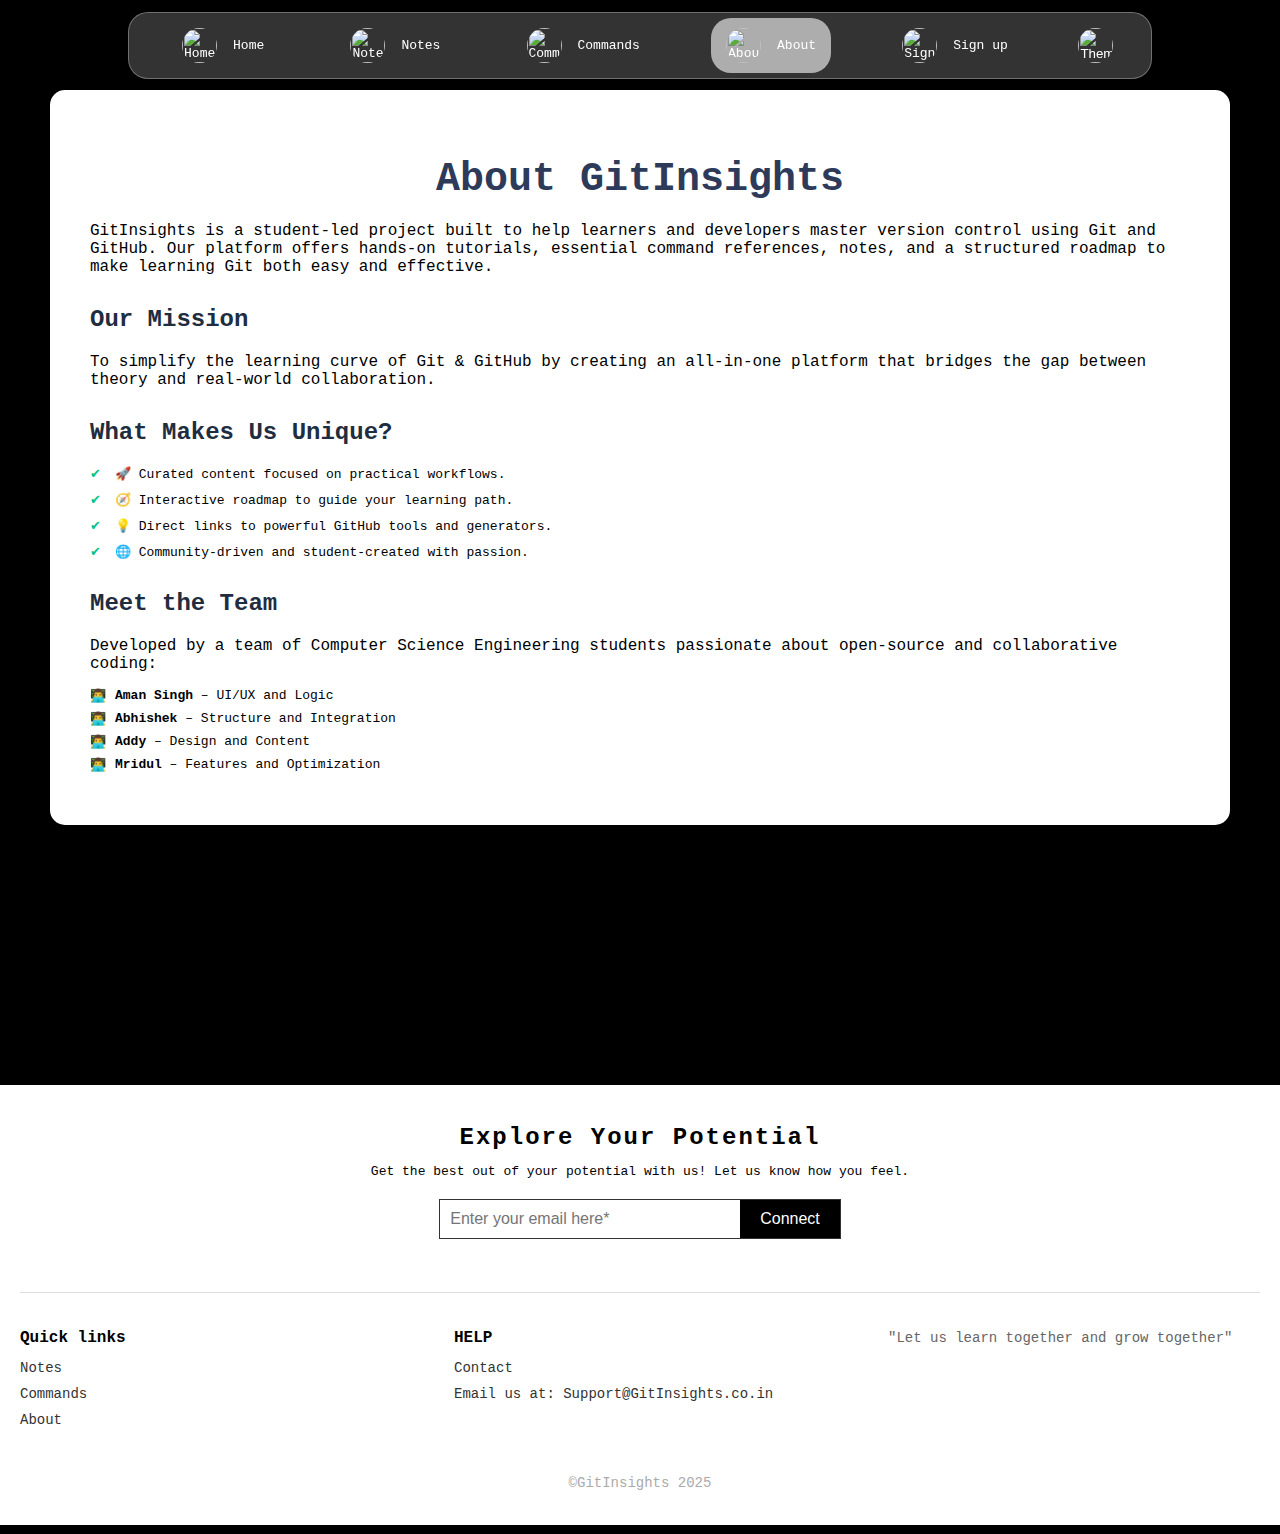
==== about.html @ c284e6dc "add about page" ====
<html lang="en">
  <head>
    <meta charset="UTF-8" />
    <meta name="viewport" content="width=device-width, initial-scale=1.0" />
    <title>GitInsights</title>
    <link rel="icon" href="images\logo.png" type="image/png" />
    <link rel="stylesheet" href="about.css" />
  </head>
  <body>
    <nav class="navbar">
      <div class="navbar-container">
        <div class="navbar-items">
          <a href="index.html" class="navbar-item">
            <img
              src="https://i.pinimg.com/474x/7a/4e/06/7a4e0680f640a082ff37ab91f86bae1f.jpg"
              alt="Home"
              class="navbar-icon"
            />
            <span>Home</span>
          </a>
          <a href="notes.html" class="navbar-item note-button">
            <img
              src="https://i.pinimg.com/474x/30/e2/13/30e213be64a823462db0dcf66d9ec0a9.jpg"
              alt="Notes"
              class="navbar-icon"
            />
            <span>Notes</span>
          </a>
          <a href="#" class="navbar-item">
            <img
              src="https://i.pinimg.com/474x/65/ce/f3/65cef34884f3d3936e85ee51a907212b.jpg"
              alt="Commands"
              class="navbar-icon"
            />
            <span>Commands</span>
          </a>
          <a href="#" class="navbar-item about-button">
            <img
              src="https://i.pinimg.com/474x/ae/3d/15/ae3d150a02f8e238a585eb3b82d9f47a.jpg"
              alt="About"
              class="navbar-icon"
            />
            <span>About</span>
          </a>
          <a href="login.html" class="navbar-item">
            <img
              src="https://i.pinimg.com/474x/3c/ae/07/3cae079ca0b9e55ec6bfc1b358c9b1e2.jpg"
              alt="Sign up"
              class="navbar-icon"
            />
            <span>Sign up</span>
          </a>
          <!-- Theme Toggle Button -->
          <button id="theme-toggle" class="navbar-item theme-toggle-button">
            <img
              src="https://i.pinimg.com/736x/44/60/ea/4460ea86bcd6973935f1f1c8fa1fc4da.jpg"
              alt="Theme Toggle"
              class="navbar-icon"
            />
          </button>
        </div>
      </div>
    </nav>

    <section class="about-section">
      <div class="about-container">
        <h1>About GitInsights</h1>
        <p>
          GitInsights is a student-led project built to help learners and
          developers master version control using Git and GitHub. Our platform
          offers hands-on tutorials, essential command references, notes, and a
          structured roadmap to make learning Git both easy and effective.
        </p>

        <h2>Our Mission</h2>
        <p>
          To simplify the learning curve of Git & GitHub by creating an
          all-in-one platform that bridges the gap between theory and real-world
          collaboration.
        </p>

        <h2>What Makes Us Unique?</h2>
        <ul>
          <li>🚀 Curated content focused on practical workflows.</li>
          <li>🧭 Interactive roadmap to guide your learning path.</li>
          <li>💡 Direct links to powerful GitHub tools and generators.</li>
          <li>🌐 Community-driven and student-created with passion.</li>
        </ul>

        <h2>Meet the Team</h2>
        <div class="about-team">
          <p>
            Developed by a team of Computer Science Engineering students
            passionate about open-source and collaborative coding:
          </p>
          <ul>
            <li><strong>Aman Singh</strong> – UI/UX and Logic</li>
            <li><strong>Abhishek</strong> – Structure and Integration</li>
            <li><strong>Addy</strong> – Design and Content</li>
            <li><strong>Mridul</strong> – Features and Optimization</li>
          </ul>
        </div>
      </div>
    </section>
    <script>
        // JavaScript for Theme Toggle
        const themeToggle = document.getElementById("theme-toggle");
        const body = document.body;
  
        // Check for saved theme in localStorage
        const savedTheme = localStorage.getItem("theme");
        if (savedTheme) {
          body.classList.add(savedTheme);
        }
  
        themeToggle.addEventListener("click", () => {
          body.classList.toggle("light-theme");
          if (body.classList.contains("light-theme")) {
            localStorage.setItem("theme", "light-theme");
          } else {
            localStorage.setItem("theme", "");
          }
        });
      </script>
  
    <!-------------------------------------- footer section     ---------------------------------------->
    <div class="container-footer">
      <section class="newsletter">
        <h2>Explore Your Potential</h2>
        <p>
          Get the best out of your potential with us! Let us know how you feel.
        </p>
        <form class="email-form">
          <input type="email" placeholder="Enter your email here*" required />
          <button type="submit">Connect</button>
        </form>
      </section>

      <footer>
        <div class="footer-section about">
          <h3>Quick links</h3>
          <ul>
            <li><a href="#">Notes</a></li>
            <li><a href="jobs.html">Commands</a></li>
            <li><a href="#">About</a></li>
          </ul>
        </div>

        <div class="footer-section help">
          <h3>HELP</h3>
          <ul>
            <li>
              <a
                href="mailto:abhisheksharma7340733@gmail.com,aman8560856@gmail.com?subject=Inquiry&body=Hello%20there,%20I'd%20like%20to%20ask..."
                target="_blank"
                >Contact</a
              >
            </li>
            <li>
              <a
                href="mailto:abhisheksharma7340733@gmail.com,aman8560856@gmail.com?subject=Inquiry&body=Hello%20there,%20I'd%20like%20to%20ask..."
                target="_blank"
                id="support"
                >Email us at: Support@GitInsights.co.in</a
              >
            </li>
          </ul>
        </div>

        <div class="footer-section bio">
          <p>"Let us learn together and grow together"</p>
        </div>
      </footer>

      <div class="copyright">
        <p>©GitInsights 2025</p>
      </div>
    </div>
  </body>
</html>
---- about.css ----
body.light-theme {
    background-color: rgb(212, 204, 204);
  }
  
  body.light-theme .navbar {
    background: rgba(255, 255, 255, 0.267); /* Darker background for contrast */
    border: 1px solid rgba(0, 0, 0, 0.3); /* Darker border */
  }
  
  body.light-theme .navbar-item {
    color: rgb(0, 0, 0); /* Black text for light theme */
  }
  
  body.light-theme .navbar-item:hover {
    background: rgb(255, 255, 255); /* Darker hover effect */
  }
  
  body.light-theme .testimonials-section h1,
  body.light-theme .testimonials-section h3,
  body.light-theme .testimonials-section p {
    color: black;
  }
  
  /* Toggle Button Styling */
  .theme-toggle-button {
    cursor: pointer;
    background: none;
    border: none;
    width: 34px; /* Fixed width for circle */
    height: 34px; /* Fixed height for circle */
    border-radius: 50%; /* Make it circular */
    display: flex;
    align-items: center;
    justify-content: center;
    transition: background 0.3s ease;
  }
  
  .theme-toggle-button:hover {
    background: rgba(255, 255, 255, 0.4);
  }
  
  body.light-theme .theme-toggle-button:hover {
    background: rgb(255, 255, 255); /* Darker hover effect */
  }
  
  .theme-toggle-button .navbar-icon {
    width: 35px; /* Adjust icon size */
    height: 35px;
    filter: invert(0); /* Make icon white in dark theme */
  }
  
  body.light-theme .theme-toggle-button .navbar-icon {
    filter: invert(1); /* Make icon black in light theme */
  }
  
  html {
    scroll-behavior: smooth;
  }
  
  body {
    margin: 0;
    padding: 0;
    font-family: monospace;
    background-color: black;
  }
  /* Dark Theme: Hero Section */
  body:not(.light-theme) .hero h1,
  body:not(.light-theme) .hero p {
    color: white;
  }
  
  body:not(.light-theme) .badge {
    background-color: rgba(255, 255, 255, 0.2);
    color: white;
  }
  
  .navbar {
    background: rgba(255, 255, 255, 0.2);
    backdrop-filter: blur(10px);
    border-radius: 20px;
    padding: 5px 10px;
    box-shadow: 0 4px 6px rgba(0, 0, 0, 0.1);
    position: fixed;
    top: 12px;
    left: 10%;
    right: 10%;
    z-index: 1000;
    border: 1px solid rgba(255, 255, 255, 0.3); /* Lighter border for better contrast */
  }
  
  .navbar-container {
    display: flex;
    justify-content: space-between;
    align-items: center;
    max-width: 1200px;
    margin: 0 auto;
  }
  
  .navbar-items {
    display: flex;
    justify-content: space-around;
    align-items: center;
    width: 100%;
  }
  
  .navbar-icon {
    width: 35px; /* You can adjust the size */
    height: 35px;
    border-radius: 18px;
  }
  .navbar-item span {
    margin-left: 8px;
  }
  
  .navbar-item {
    color: rgb(
      255,
      255,
      255
    ); /* White text for better contrast on dark background */
    text-decoration: none;
    padding: 10px 15px;
    border-radius: 20px;
    transition: background 0.3s ease;
    display: flex;
    align-items: center;
    gap: 8px;
  }
  .about-button{
    background: rgba(255, 255, 255, 0.6);
  }
  
  .navbar-item:hover {
    background: rgba(255, 255, 255, 0.4);
  }
  
  /* Hide menu toggle button */
  .menu-toggle {
    display: none;
  }
  

  /* About Section */
  .about-section {
    padding: 60px 20px;
    max-width: 100%;
    margin-top: 30px;
    margin-left: 30px;
    margin-right: 30px;
  }
  
  .about-container {
    background-color: #ffffff;
    padding: 40px;
    border-radius: 15px;
    box-shadow: 0 8px 20px rgba(0, 0, 0, 0.1);
  }
  
  .about-container h1 {
    font-size: 2.5rem;
    margin-bottom: 20px;
    color: #2e3a59;
    text-align: center;
  }
  
  .about-container h2 {
    font-size: 1.5rem;
    margin-top: 30px;
    color: #1f2d40;
  }
  
  .about-container p {
    font-size: 1rem;
    margin: 15px 0;
  }
  
  .about-container ul {
    list-style-type: none;
    padding-left: 0;
    margin-top: 10px;
  }
  
  .about-container ul li {
    padding-left: 25px;
    position: relative;
    margin-bottom: 10px;
  }
  
  .about-container ul li::before {
    content: "✔";
    position: absolute;
    left: 0;
    color: #00c48c;
  }
  
  .about-team ul li {
    padding-left: 25px;
    position: relative;
    margin-bottom: 8px;
  }
  
  .about-team ul li::before {
    content: "👨‍💻";
    position: absolute;
    left: 0;
  }
  
  
  /* Footer Bottom */
  
  .container-footer {
    margin: 0 auto;
    padding: 20px;
    background-color: white;
    margin-top: 200px;
  }
  
  .newsletter {
    text-align: center;
    margin-bottom: 40px;
  }
  
  .newsletter h2 {
    font-size: 24px;
    font-weight: 600;
    color: black;
    letter-spacing: 2px;
    margin-bottom: 10px;
    text-align: center;
  }
  
  .newsletter p {
    margin-bottom: 20px;
  }
  
  .email-form {
    display: inline-flex;
    border: 1px solid #333;
  }
  
  .email-form input[type="email"] {
    padding: 10px;
    border: none;
    outline: none;
    width: 300px;
    font-size: 16px;
  }
  
  .email-form button {
    padding: 10px 20px;
    background-color: #000;
    color: #fff;
    border: none;
    cursor: pointer;
    font-size: 16px;
  }
  
  footer {
    display: flex;
    justify-content: space-between;
    padding: 20px 0;
    border-top: 1px solid #ddd;
  }
  
  .footer-section {
    width: 30%;
  }
  
  .footer-section h3 {
    font-size: 16px;
    font-weight: bold;
    margin-bottom: 10px;
  }
  
  .footer-section ul {
    list-style-type: none;
  }
  
  .footer-section ul li {
    margin-bottom: 10px;
  }
  
  .footer-section ul li a {
    text-decoration: none;
    color: #333;
    font-size: 14px;
    margin-left: -40px;
  }
  
  .footer-section.bio p {
    font-size: 14px;
    line-height: 1.6;
    color: #666;
  }
  
  .copyright {
    text-align: center;
    font-size: 14px;
    color: #aaa;
  }
  
  @media (max-width: 768px) {
    .navbar {
      left: 10%;
      right: 10%;
      height: 40px;
      align-self: center;
    }
  
    .navbar-item span {
      display: none; /* Hide text labels on small screens */
    }
  
    .navbar-items {
      justify-content: space-between;
      padding: 0px;
    }
  
    .navbar-item {
      padding: 0px;
    }
  }
  
  @media (max-width: 480px) {
    .navbar {
      left: 5%;
      right: 5%;
      height: 35px;
      align-self: center;
    }
    .navbar-items :hover {
      padding: 0px;
    }
    .cards {
      margin-top: 100px;
    }
    .container-footer {
      margin-top: 100px;
    }
  
    .email-form input[type="email"] {
      padding: 8px;
      border: none;
      outline: none;
      width: 200px;
      font-size: 16px;
    }
    .copyright {
      text-align: center;
      margin: -20px 0px -20px 0px;
    }
  }
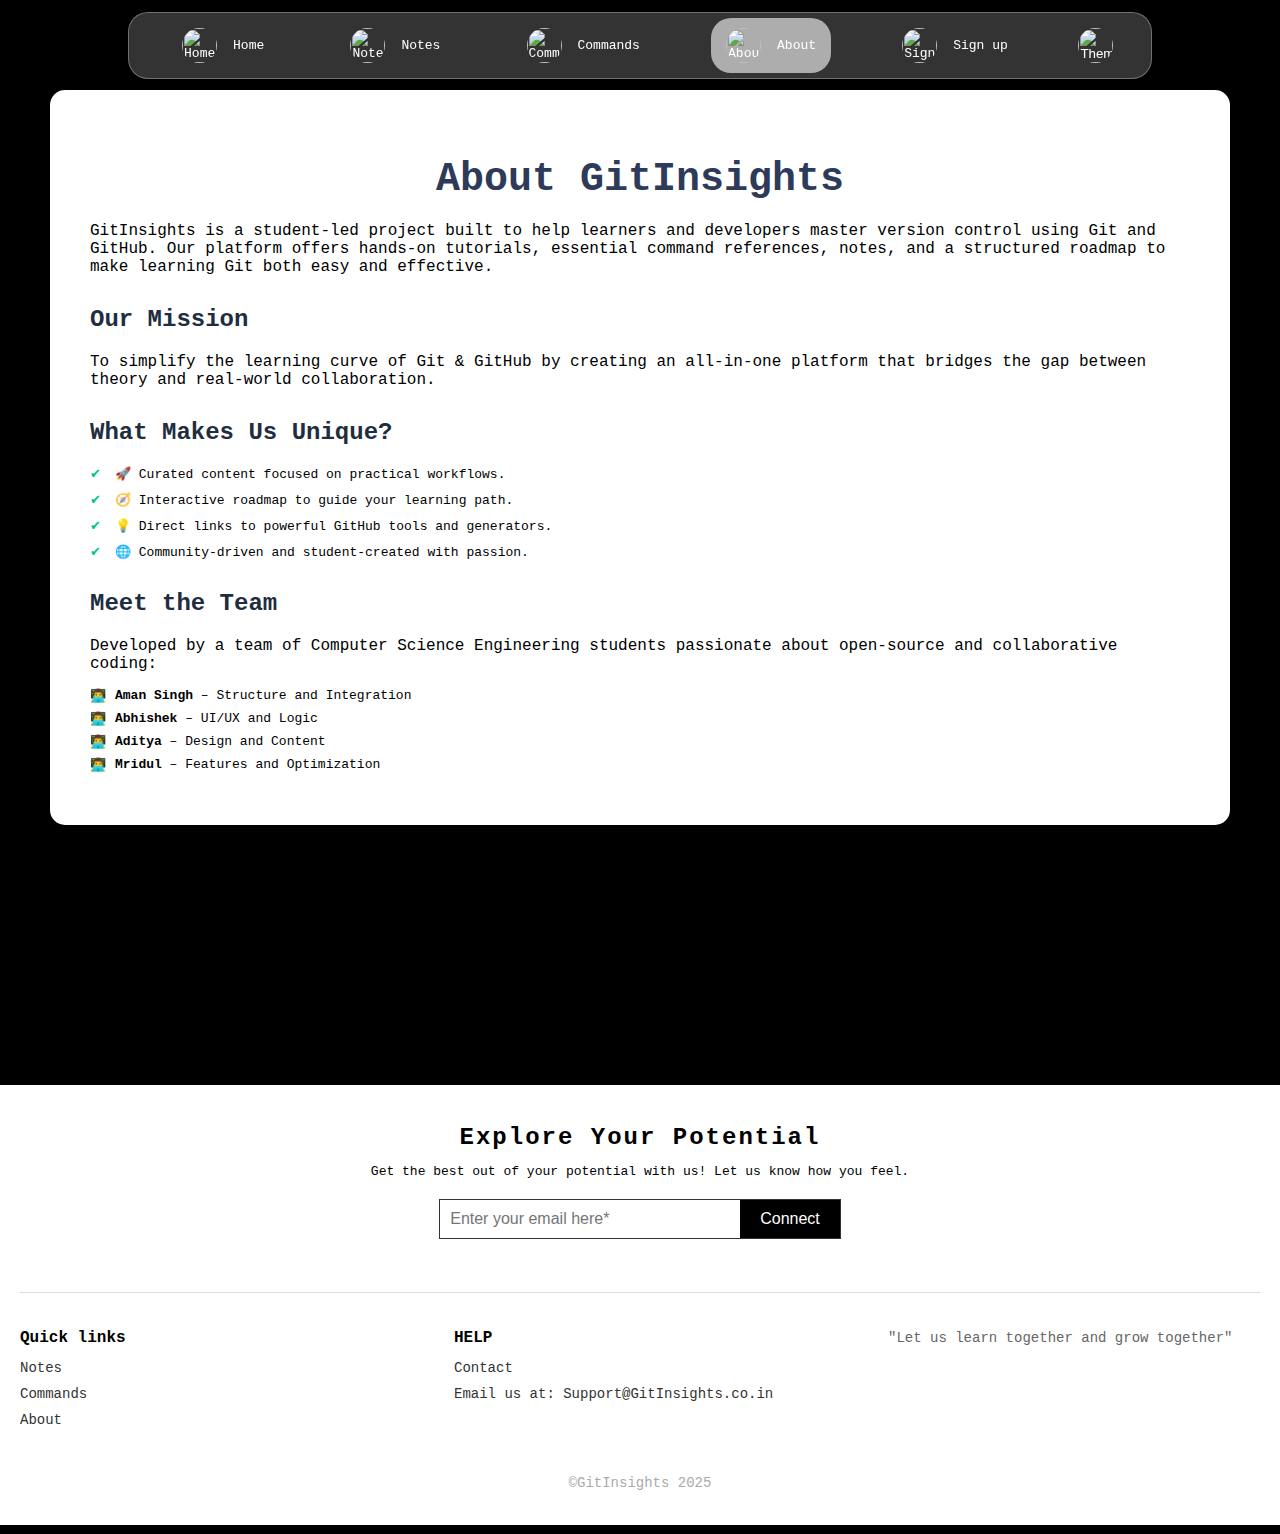
==== commit 9c00776c: "change minor changes in aboutpage" ====
--- a/about.html
+++ b/about.html
@@ -26,7 +26,7 @@
             />
             <span>Notes</span>
           </a>
-          <a href="#" class="navbar-item">
+          <a href="commands.html" class="navbar-item">
             <img
               src="https://i.pinimg.com/474x/65/ce/f3/65cef34884f3d3936e85ee51a907212b.jpg"
               alt="Commands"
@@ -94,9 +94,9 @@
             passionate about open-source and collaborative coding:
           </p>
           <ul>
-            <li><strong>Aman Singh</strong> – UI/UX and Logic</li>
-            <li><strong>Abhishek</strong> – Structure and Integration</li>
-            <li><strong>Addy</strong> – Design and Content</li>
+            <li><strong>Aman Singh</strong> – Structure and Integration</li>
+            <li><strong>Abhishek</strong> – UI/UX and Logic</li>
+            <li><strong>Aditya</strong> – Design and Content</li>
             <li><strong>Mridul</strong> – Features and Optimization</li>
           </ul>
         </div>
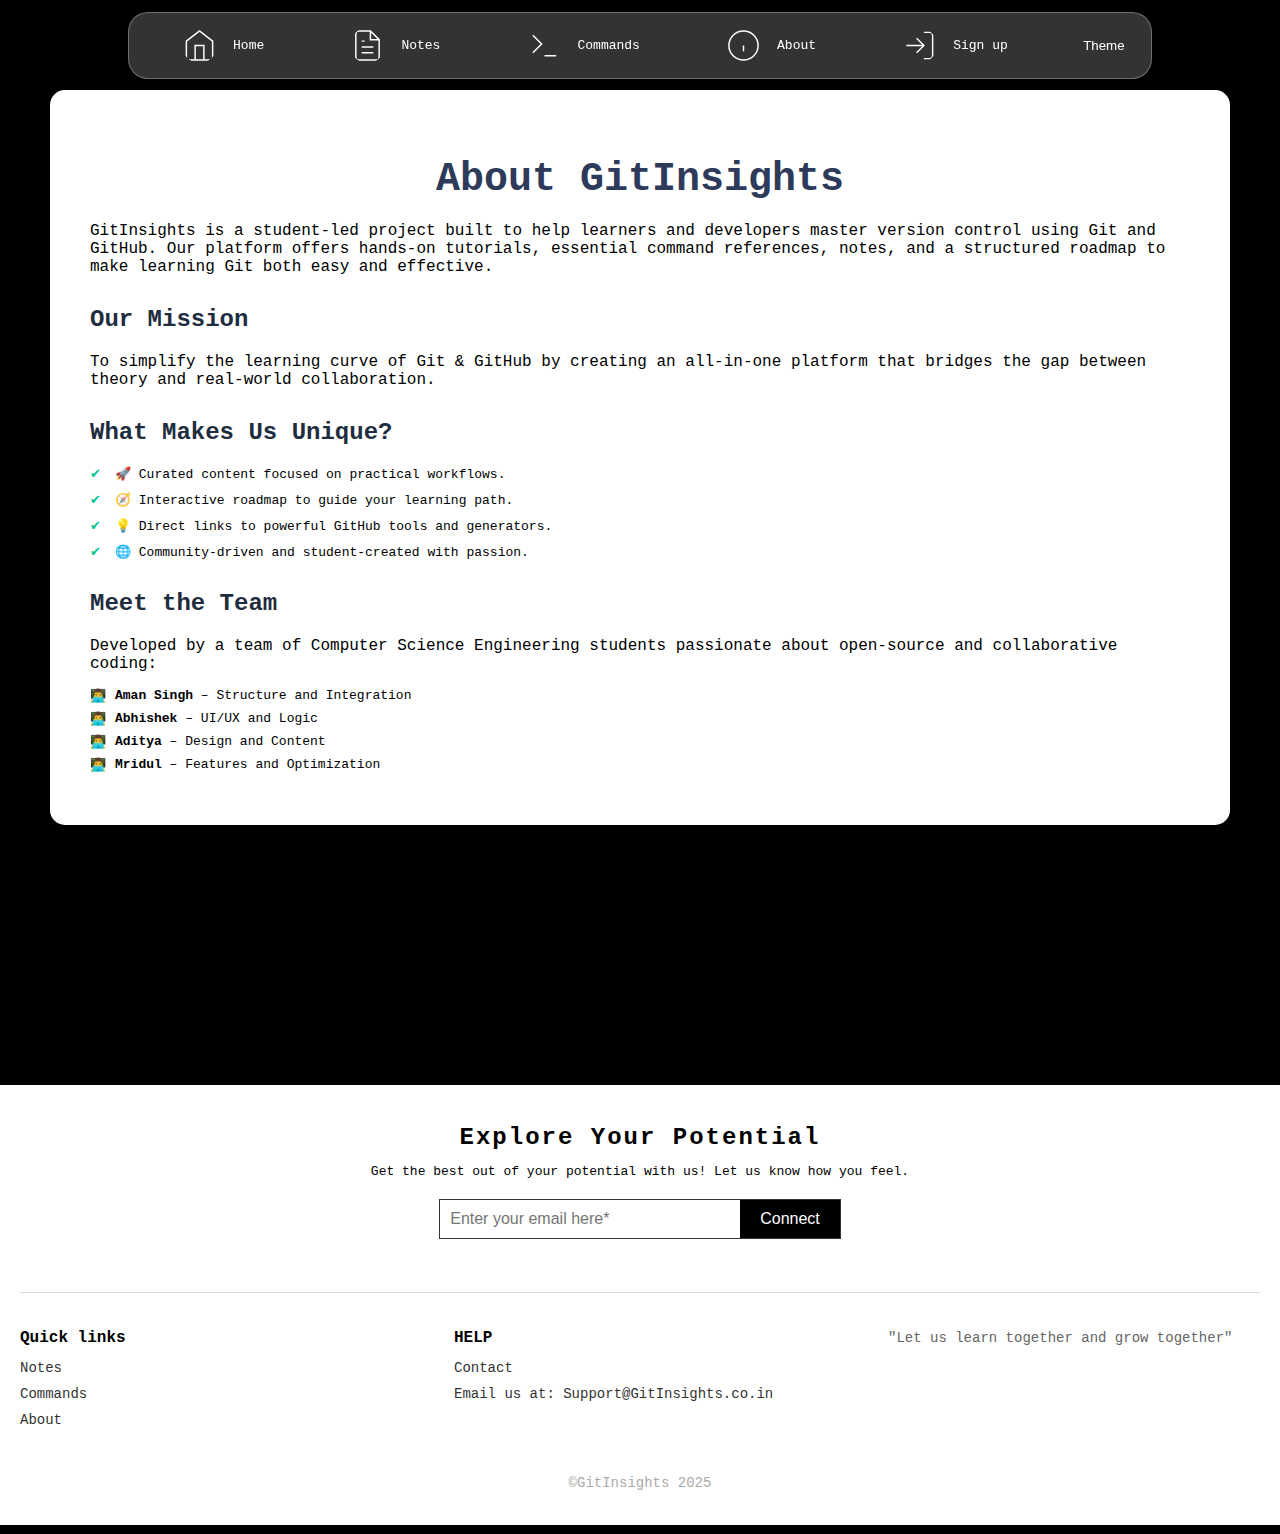
==== commit fbbdb54e: "adding the nav links" ====
--- a/about.html
+++ b/about.html
@@ -9,58 +9,71 @@
   <body>
     <nav class="navbar">
       <div class="navbar-container">
-        <div class="navbar-items">
-          <a href="index.html" class="navbar-item">
-            <img
-              src="https://i.pinimg.com/474x/7a/4e/06/7a4e0680f640a082ff37ab91f86bae1f.jpg"
-              alt="Home"
-              class="navbar-icon"
-            />
-            <span>Home</span>
-          </a>
-          <a href="notes.html" class="navbar-item note-button">
-            <img
-              src="https://i.pinimg.com/474x/30/e2/13/30e213be64a823462db0dcf66d9ec0a9.jpg"
-              alt="Notes"
-              class="navbar-icon"
-            />
-            <span>Notes</span>
-          </a>
-          <a href="commands.html" class="navbar-item">
-            <img
-              src="https://i.pinimg.com/474x/65/ce/f3/65cef34884f3d3936e85ee51a907212b.jpg"
-              alt="Commands"
-              class="navbar-icon"
-            />
-            <span>Commands</span>
-          </a>
-          <a href="#" class="navbar-item about-button">
-            <img
-              src="https://i.pinimg.com/474x/ae/3d/15/ae3d150a02f8e238a585eb3b82d9f47a.jpg"
-              alt="About"
-              class="navbar-icon"
-            />
-            <span>About</span>
-          </a>
-          <a href="login.html" class="navbar-item">
-            <img
-              src="https://i.pinimg.com/474x/3c/ae/07/3cae079ca0b9e55ec6bfc1b358c9b1e2.jpg"
-              alt="Sign up"
-              class="navbar-icon"
-            />
-            <span>Sign up</span>
-          </a>
-          <!-- Theme Toggle Button -->
-          <button id="theme-toggle" class="navbar-item theme-toggle-button">
-            <img
-              src="https://i.pinimg.com/736x/44/60/ea/4460ea86bcd6973935f1f1c8fa1fc4da.jpg"
-              alt="Theme Toggle"
-              class="navbar-icon"
-            />
-          </button>
-        </div>
+          <div class="navbar-items">
+              <a href="index.html" class="navbar-item">
+                  <svg xmlns="http://www.w3.org/2000/svg" viewBox="0 0 24 24" fill="none" stroke="currentColor" class="navbar-icon" aria-hidden="true">
+                      <path d="M3 9l9-7 9 7v11a2 2 0 0 1-2 2H5a2 2 0 0 1-2-2z"></path>
+                      <polyline points="9 22 9 12 15 12 15 22"></polyline>
+                  </svg>
+                  <span>Home</span>
+              </a>
+
+              <a href="#" class="navbar-item">
+                  <svg xmlns="http://www.w3.org/2000/svg" viewBox="0 0 24 24" fill="none" stroke="currentColor" class="navbar-icon" aria-hidden="true">
+                      <path d="M14 2H6a2 2 0 0 0-2 2v16a2 2 0 0 0 2 2h12a2 2 0 0 0 2-2V8z"></path>
+                      <polyline points="14 2 14 8 20 8"></polyline>
+                      <line x1="16" y1="13" x2="8" y2="13"></line>
+                      <line x1="16" y1="17" x2="8" y2="17"></line>
+                      <polyline points="10 9 9 9 8 9"></polyline>
+                  </svg>
+                  <span>Notes</span>
+              </a>
+
+              <a href="notes.html" class="navbar-item">
+                  <svg xmlns="http://www.w3.org/2000/svg" viewBox="0 0 24 24" fill="none" stroke="currentColor" class="navbar-icon" aria-hidden="true">
+                      <polyline points="4 17 10 11 4 5"></polyline>
+                      <line x1="12" y1="19" x2="20" y2="19"></line>
+                  </svg>
+                  <span>Commands</span>
+              </a>
+
+              <a href="#" class="navbar-item">
+                   <svg xmlns="http://www.w3.org/2000/svg" viewBox="0 0 24 24" fill="none" stroke="currentColor" class="navbar-icon" aria-hidden="true">
+                      <circle cx="12" cy="12" r="10"></circle>
+                      <line x1="12" y1="16" x2="12" y2="12"></line>
+                      <line x1="12" y1="8" x2="12.01" y2="8"></line>
+                  </svg>
+                  <span>About</span>
+              </a>
+
+              <a href="login.html" class="navbar-item">
+                  <svg xmlns="http://www.w3.org/2000/svg" viewBox="0 0 24 24" fill="none" stroke="currentColor" class="navbar-icon" aria-hidden="true">
+                      <path d="M15 3h4a2 2 0 0 1 2 2v14a2 2 0 0 1-2 2h-4"></path>
+                      <polyline points="10 17 15 12 10 7"></polyline>
+                      <line x1="15" y1="12" x2="3" y2="12"></line>
+                  </svg>
+                  <span>Sign up</span>
+              </a>
+
+              <button id="theme-toggle" class="navbar-item theme-toggle-button" aria-label="Toggle theme">
+                   <svg xmlns="http://www.w3.org/2000/svg" viewBox="0 0 24 24" fill="none" stroke="currentColor" class="navbar-icon" aria-hidden="true">
+                      <circle cx="12" cy="12" r="5"></circle>
+                      <line x1="12" y1="1" x2="12" y2="3"></line>
+                      <line x1="12" y1="21" x2="12" y2="23"></line>
+                      <line x1="4.22" y1="4.22" x2="5.64" y2="5.64"></line>
+                      <line x1="18.36" y1="18.36" x2="19.78" y2="19.78"></line>
+                      <line x1="1" y1="12" x2="3" y2="12"></line>
+                      <line x1="21" y1="12" x2="23" y2="12"></line>
+                      <line x1="4.22" y1="19.78" x2="5.64" y2="18.36"></line>
+                      <line x1="18.36" y1="5.64" x2="19.78" y2="4.22"></line>
+                  </svg>
+                  <span>Theme</span>
+              </button>
+          </div>
       </div>
-    </nav>
+  </nav>
+
+
 
     <section class="about-section">
       <div class="about-container">
